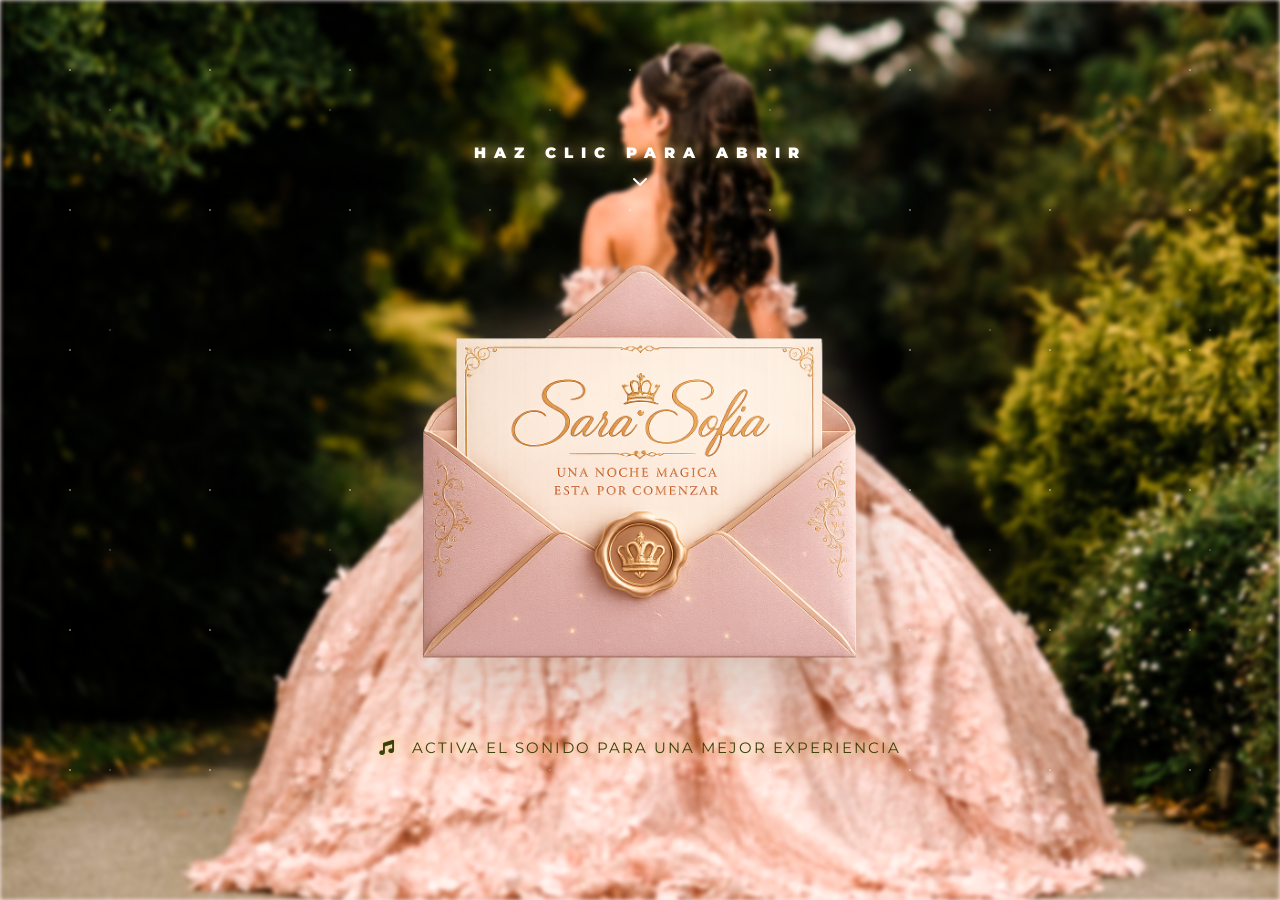
==== index.html @ 59f8dcaf "add first public version" ====
<!DOCTYPE html>
<html lang="es">
<head>
    <meta charset="UTF-8">
    <meta name="viewport" content="width=device-width, initial-scale=1.0">
    <title>Los 15 de Sara Sofia</title>

    <link href="https://fonts.googleapis.com/css2?family=Great+Vibes&family=Montserrat:wght@300;400;600&family=Playfair+Display:wght@400;700&display=swap" rel="stylesheet">

    <link rel="stylesheet"
    href="https://cdnjs.cloudflare.com/ajax/libs/font-awesome/6.5.1/css/all.min.css">

    <link rel="stylesheet" href="17289814/styles.css">
	<link rel="shortcut icon" href="favicon.ico" type="image/x-icon">
	<link rel="icon" href="favicon.ico" type="image/x-icon">
</head>
<body>

<!-- PANTALLA DE BIENVENIDA -->
<div id="welcome-overlay">

    <!-- FONDO -->
    <div class="welcome-bg"></div>

    <!-- BRILLOS -->
    <div class="magic-particles"></div>

    <!-- CONTENIDO -->
    <div class="welcome-content">

        <div class="welcome-elements">

			<p class="open-instruction">
				HAZ CLIC PARA ABRIR
			</p>

			<div class="arrow-down">
				<i class="fas fa-chevron-down"></i>
			</div>

			<!-- SOBRE PNG -->
			<div class="envelope-image-wrapper"
			id="envelope-trigger">

				<img
				src="87153632/sobre.png"
				alt="Sobre 15"
				class="envelope-image">

			</div>

			<p class="music-tip">
				<i class="fas fa-music"></i>
				ACTIVA EL SONIDO PARA UNA MEJOR EXPERIENCIA
			</p>

		</div>

    </div>

</div>

<audio id="bg-music" loop>
    <source src="17289814/musica.mp3" type="audio/mpeg">
</audio>

<button id="music-control" class="music-btn is-hidden">
    <i class="fas fa-music"></i>
</button>

<main id="main-content" class="is-hidden">

    <!-- PETALOS -->
    <div class="petals-container"></div>

    <section class="section hero">

        <div class="hero-overlay"></div>

        <div class="hero-body fade-in">

			<div class="hero-crown">
				<i class="fas fa-crown"></i>
			</div>

            <p class="caps-detail">
                Estás invitado a celebrar mis
            </p>

            <h1 class="main-title">
                15 Años
            </h1>

            <h1 class="main-title">
                Sara Sofia
            </h1>

            <p class="date-detail">
                29 de agosto de 2026
            </p>

        </div>
		
		<!-- SCROLL INDICATOR -->
		<div class="scroll-indicator" id="scroll-indicator">
			<span>Desliza</span>

			<div class="scroll-arrow">
				<i class="fas fa-chevron-down"></i>
			</div>
		</div>

    </section>

    <section class="section quote-section">
        <div class="container fade-in">

            <i class="fas fa-quote-left ornament"></i>

            <p class="quote-text">"Hace 15 años, una estrella iluminó nuestra vida. Hoy, esa estrella brilla con luz propia. Queremos que seas parte de la noche donde sus sueños se vuelven realidad."</p>

            <div class="divider"></div>

        </div>
    </section>

    <section class="section gallery-section image-section">

        <div class="container fade-in">

        <h2 class="section-title title-font">
            Momentos
        </h2>

        <div class="photo-spread">

            <div class="photo-card p1">
                <img src="87153632/momento1.png">
            </div>

            <div class="photo-card p2">
                <img src="87153632/momento2.png">
            </div>

            <div class="photo-card p3">
                <img src="87153632/momento3.png">
            </div>

        </div>

        </div>

    </section>

    <section class="section countdown-section">

        <div class="container fade-in">

            <h2 class="section-title title-font">
                Falta Muy Poco
            </h2>

            <div class="countdown-grid">

                <div class="time-box glass-card">
                    <span id="days">00</span>
                    <p>Días</p>
                </div>

                <div class="time-box glass-card">
                    <span id="hours">00</span>
                    <p>Horas</p>
                </div>

                <div class="time-box glass-card">
                    <span id="minutes">00</span>
                    <p>Minutos</p>
                </div>

            </div>

        </div>

    </section>

    <section class="section details-section image-section">

        <div class="container fade-in">

            <h2 class="section-title title-font">
                Detalles
            </h2>

            <div class="details-grid">

                <div class="detail-card glass-card">
                    <i class="fas fa-calendar-days"></i>
                    <h3>Fecha</h3>
                    <p>29 de agosto de 2026</p>
                </div>

                <div class="detail-card glass-card">
                    <i class="fas fa-clock"></i>
                    <h3>Hora</h3>
                    <p>7:00 PM</p>
                </div>

                <div class="detail-card glass-card">
                    <i class="fas fa-location-dot"></i>
                    <h3>Lugar</h3>
                    <p>Villa Floresta</p>

                    <a href="https://maps.app.goo.gl/2n3VbY4uEHQFLDAa6"
                    target="_blank"
                    class="map-link">
                    Ver ubicación
                    </a>
                </div>
				
				<div class="detail-card glass-card">

					<i class="fas fa-gift"></i>

					<h3>Lluvia de sobres</h3>

					<p>
						Tu presencia es mi mejor regalo,
						pero si deseas tener un detalle,
						agradeceré tu cariño en lluvia de sobres.
					</p>

				</div>

            </div>

        </div>

    </section>

	<section class="section rsvp-section">

		<div class="container fade-in">

			<h2 class="section-title title-font">
				Confirma tu Asistencia
			</h2>

			<div class="rsvp-content">


				<p id="rsvp-guest-text" class="rsvp-guest-name">
				</p>

				<p class="rsvp-message">
					Sara Sofia te espera.
					<br>
					¿Contamos contigo?
				</p>

				<div id="guest-badge" class="guest-badge is-hidden">

					<i class="fas fa-user-group"></i>

					<span id="guest-count-text"></span>

				</div>

				<div class="rsvp-buttons">

					<button id="rsvp-no"
					class="gold-btn rsvp-no-btn">
						No podré asistir
					</button>

					<button id="rsvp-yes"
					class="gold-btn rsvp-yes-btn pulse">
						Seguro, allí estaré
					</button>

				</div>

				<p id="rsvp-response-message"
				class="is-hidden form-success"></p>

			</div>
		</div>
	</section>
	<div class="signature-footer">
		Sara Sofia · 15 Años 2026
	</div>
	<div class="legal-footer">
		© 2026 All Rights Reserved
	</div>
</main>

<script src="17289814/script.js"></script>

</body>
</html>
---- 17289814/styles.css ----
:root{
    --dusty-rose:#c08a8a;
    --old-gold:#c5a059;
    --cream:#fff9f9;
    --white:#ffffff;
    --text:#4a4a4a;

    --font-serif:'Playfair Display', serif;
    --font-script:'Great Vibes', cursive;
    --font-sans:'Montserrat', sans-serif;
}

img{
    max-width:100%;
    display:block;
}

section{
    position:relative;
}

@media(max-width:768px){

    .image-section,
    .hero{
        background-attachment:scroll;
    }

}

*{
    margin:0;
    padding:0;
    box-sizing:border-box;
}

html{
    scroll-behavior:smooth;
}

body{
    background:var(--cream);
    font-family:var(--font-sans);
    color:var(--text);
    overflow-x:hidden;
}

body::before{
    content:"";
    position:fixed;
    inset:0;

    background:
    radial-gradient(circle at top left,
    rgba(255,255,255,.3),
    transparent 30%),

    radial-gradient(circle at bottom right,
    rgba(197,160,89,.15),
    transparent 40%);

    pointer-events:none;
    z-index:-1;
}

.section{
    min-height:100vh;
    display:flex;
    align-items:center;
    justify-content:center;
    text-align:center;
    padding:80px 20px;
}

.title-font{
    font-family:var(--font-serif);
}

.hero{
    background-image:url('../87153632/back15Fondo.png');
    background-size:cover;
    background-position:center;
    background-attachment:fixed;
    color:white;
    position:relative;
}

.hero-overlay{
    position:absolute;
    inset:0;

    background:
    radial-gradient(circle at top,
    rgba(255,255,255,.15),
    transparent 40%),

    linear-gradient(to bottom,
    rgba(0,0,0,.35),
    rgba(192,138,138,.45));
}

.hero-body,
.scroll-indicator{
    position:relative;
    z-index:5;
}

.main-title{
    font-family:var(--font-script);
    font-size:clamp(4rem,12vw,8rem);
    margin:20px 0;
    text-shadow: 0 0 12px rgba(255,215,120,.8),    0 0 30px rgba(255,215,120,.5);
}

.caps-detail{
    letter-spacing:5px;
    text-transform:uppercase;
    font-style:italic;
    text-shadow: 0 0 12px rgba(255,215,120,.8),    0 0 30px rgba(255,215,120,.5);
}

.date-detail{
    font-size:1.3rem;
    font-family:var(--font-serif);
    font-style:italic;
    text-shadow: 0 0 12px rgba(255,215,120,.8),    0 0 30px rgba(255,215,120,.5);
}

.section-title{
    font-size:clamp(2.5rem,6vw,4rem);
    color:var(--dusty-rose);
    margin-bottom:40px;
    text-shadow: 0 0 3px rgba(255,215,120,.8),    0 0 3px rgba(255,215,120,.5)	
}

.quote-text {
	font-size: clamp(1.2rem, 3vw, 1.8rem);
	font-family: var(--font-serif);
	font-style: italic;
	max-width: 800px;
	margin: 0 auto;
	line-height: 1.6;
}

.ornament {
	color: var(--old-gold);
	font-size: 2rem;
	margin-bottom: 20px;
}

.divider{
    width:120px;
    height:1px;
    background:var(--old-gold);
    margin:40px auto;
}

.photo-spread{
    display:flex;
    gap:20px;
    flex-wrap:wrap;
    justify-content:center;
}

.photo-card{
    background:white;
    padding:10px 10px 40px;
    border-radius:12px;
    box-shadow:0 15px 35px rgba(0,0,0,.12);
    transition:.5s ease;
}

.photo-card:hover{
    transform:translateY(-10px) scale(1.03);
}

.photo-card img{
    width:280px;
    height:380px;
    object-fit:cover;
    border-radius:8px;
}

.countdown-grid{
    display:flex;
    gap:25px;
    flex-wrap:wrap;
    justify-content:center;
}

.details-grid{
    display:flex;
    gap:25px;
    flex-wrap:wrap;
    justify-content:center;
    align-items:stretch;
}

.time-box,
.detail-card{
    display:flex;
    flex-direction:column;
    align-items:center;
    justify-content:flex-start;
    transition:.4s ease;
    padding:40px 30px;
	width:260px;
    background:rgba(255,255,255,.92);

    backdrop-filter:blur(8px);

    border:1px solid rgba(255,255,255,.4);

    box-shadow:
    0 10px 30px rgba(0,0,0,.12);

    border-radius:24px;

    transition:.4s ease;
}

.detail-card:hover,
.time-box:hover{
    transform:translateY(-10px);
}

.time-box span{
    font-size:3rem;
    color:var(--old-gold);
    font-weight:bold;
}

.detail-card i{
    font-size:2rem;
    color:var(--old-gold);
    margin-bottom:15px;
}

.detail-card h3{
    color:var(--dusty-rose);
    margin-bottom:10px;
}

.map-link{
    display:inline-block;
    margin-top:15px;
    color:var(--old-gold);
}

.gold-btn{
    border:none;
    background:var(--old-gold);
    color:white;
    padding:16px 35px;
    border-radius:50px;
    cursor:pointer;
    letter-spacing:2px;
    text-transform:uppercase;
    transition:.4s ease;
}

.gold-btn:hover{
    transform:translateY(-4px);
}

.rsvp-buttons{
    display:flex;
    gap:20px;
    flex-wrap:wrap;
    justify-content:center;
    margin-top:40px;
}

.rsvp-no-btn{
    background:var(--dusty-rose);
}

.music-btn{
    position:fixed;
    bottom:30px;
    right:30px;
    width:55px;
    height:55px;
    border:none;
    border-radius:50%;
    background:white;
    color:var(--old-gold);
    z-index:999;
    cursor:pointer;
}

.fade-in{
    opacity:0;
    transform:translateY(30px);
    transition:1s ease;
}

.fade-in.visible{
    opacity:1;
    transform:translateY(0);
}

.is-hidden{
    display:none !important;
}
/* =========================================================
   ROYAL WELCOME SCREEN
========================================================= */

.welcome-elements{

    display:flex;
    flex-direction:column;
    align-items:center;

    transition:
    opacity 1.2s ease,
    transform 1.2s ease,
    filter 1.2s ease;
}

.welcome-elements.hide{

    opacity:0;

    transform:
    scale(1.08)
    translateY(-20px);

    filter:
    blur(8px);
}

#welcome-overlay{
    position:fixed;
    inset:0;

    display:flex;
    justify-content:center;
    align-items:center;

    overflow:hidden;

    z-index:9999;

    background:#f8e9e7;

    transition:opacity 1.6s ease;
}

/* FONDO */

.welcome-bg{

    position:absolute;
    inset:0;

    background-image: url('../87153632/back15Fondo.png');

    background-size:cover;
    background-position:center;

    filter: blur(2px) brightness(1.08);
}

/* CAPA ROSADA */

#welcome-overlay::before{

    content:"";

    position:absolute;
    inset:0;

    background:
    radial-gradient(circle at top,
    rgba(255,255,255,.55),
    transparent 35%),

    linear-gradient(
    135deg,
    rgba(255,240,245,.45),
    rgba(255,228,236,.35)
    );
}

/* CONTENIDO */

.welcome-content{

    position:relative;
    z-index:5;

    display:flex;
    flex-direction:column;
    align-items:center;
}

/* TEXTO SUPERIOR */

.open-instruction{

    letter-spacing:8px;

    color:white;

    font-size:.95rem;

    margin-bottom:10px;
	font-weight: 900;
	
    
    text-shadow: 0 0 12px rgba(255,215,120,.8),    0 0 30px rgba(255,215,120,.5);
}

.arrow-down{

    color:white;

    margin-bottom:35px;
	
    
    text-shadow: 0 0 12px rgba(255,215,120,.8),    0 0 30px rgba(255,215,120,.5);

    animation:
    arrowFloat 2s ease-in-out infinite;
}

@keyframes arrowFloat{

    0%,100%{
        transform:translateY(0px);
    }

    50%{
        transform:translateY(6px);
    }
}

/* SOBRE */

.envelope{

    position:relative;

    width:650px;
    height:330px;

    cursor:pointer;

    z-index:3;
}

/* TEXTO ABAJO */

.music-tip{
    margin-top:45px;
    color:#3a420b;
    font-size:.95rem;
    letter-spacing:2px;
    text-shadow: 0 0 12px rgba(255,215,120,.8),    0 0 30px rgba(255,215,120,.5);
}

.music-tip i{
    margin-right:10px;
}

/* PARTICULAS */

.magic-particles::before,
.magic-particles::after{

    content:"";

    position:absolute;
    inset:0;

    background-image:
    radial-gradient(rgba(255,255,255,.9) 1px, transparent 1px);

    background-size:140px 140px;

    opacity:.4;

    animation:
    sparkleMove 20s linear infinite;
}

.magic-particles::after{

    background-size:220px 220px;

    opacity:.2;

    animation-duration:35s;
}

@keyframes sparkleMove{

    from{
        transform:translateY(0px);
    }

    to{
        transform:translateY(-120px);
    }
}

/* RESPONSIVE */

@media(max-width:768px){

    .envelope{

        width:95%;
        height:230px;
    }

    .open-instruction{

        letter-spacing:4px;
        font-size:.8rem;
		
    }

}
/* =========================================================
   SOBRE PNG REAL
========================================================= */

.envelope-image-wrapper{

    position:relative;

    width:min(700px,90vw);

    cursor:pointer;

    z-index:10;

    transition:
    transform 1.2s ease,
    opacity 1s ease,
    filter 1s ease;

    animation:
    floatEnvelope 5s ease-in-out infinite;
}

.envelope-image{

    width:100%;
    display:block;

    user-select:none;
    pointer-events:none;

    filter:
    drop-shadow(0 30px 40px rgba(0,0,0,.18))
    drop-shadow(0 0 25px rgba(255,215,180,.35));
}

/* HOVER */

.envelope-image-wrapper:hover{

    transform:
    scale(1.03);
}

/* APERTURA */

.envelope-image-wrapper.opened{

    transform:
    scale(1.15)
    translateY(-30px);

    opacity:0;

    filter:blur(8px);
}

/* FLOTACIÓN */

@keyframes floatEnvelope{

    0%,100%{
        transform:translateY(0px);
    }

    50%{
        transform:translateY(-14px);
    }
}

/* MAIN */

#main-content{

    opacity:0;

    transition:
    opacity 1.8s ease;
}

#main-content.show-content{

    opacity:1;
}

/* RESPONSIVE */

@media(max-width:768px){

    .envelope-image-wrapper{

        width:95vw;
    }

    .open-instruction{

        font-size:.8rem;
        letter-spacing:4px;
    }

    .music-tip{

        font-size:.75rem;
        text-align:center;
        padding:0 20px;
    }
}

/* =========================================================
   PETALOS CAYENDO
========================================================= */

#main-content{

    position:relative;
    overflow:hidden;
}

.petals-container{

    position:fixed;

    inset:0;

    pointer-events:none;

    overflow:hidden;

    z-index:20;
}


.petal{
    position:fixed;

    top:-50px;

    width:32px;
    height:32px;

    background-image:url('../87153632/petal.png');
    background-size:contain;
    background-repeat:no-repeat;

    pointer-events:none;

    z-index:15;

    animation:
    petalFall linear forwards;
}

@keyframes petalFall{

    0%{

        transform:
        translateY(-80px)
        translateX(0)
        rotate(0deg);

        opacity:0;
    }

    10%{
        opacity:.95;
    }

    100%{

        transform:
        translateY(120vh)
        translateX(120px)
        rotate(360deg);

        opacity:.15;
    }
}

/* =========================================================
   CORONA
========================================================= */

.hero-crown{

    margin-bottom:25px;

    font-size:3.5rem;

    
    text-shadow: 0 0 12px rgba(255,215,120,.8),    0 0 30px rgba(255,215,120,.5);

    animation:
    crownFloat 3s ease-in-out infinite;
}

@keyframes crownFloat{

    0%,100%{
        transform:translateY(0px);
    }

    50%{
        transform:translateY(-8px);
    }
}

/* =========================================================
   SCROLL INDICATOR
========================================================= */

.scroll-indicator{

    position:absolute;

    bottom:25px;
    left:50%;

    transform:translateX(-50%);

    z-index:50;

    display:flex;
    flex-direction:column;
    align-items:center;

    color:white;

    animation:
    bounceScroll 2s infinite;
}

/* TEXTO */

.scroll-indicator span{

    font-size:.72rem;

    letter-spacing:5px;

    text-transform:uppercase;

    font-weight:600;

    
    text-shadow: 0 0 12px rgba(255,215,120,.8),    0 0 30px rgba(255,215,120,.5);
}

/* FLECHA */

.scroll-arrow{

    font-size:1.4rem;

    animation:
    scrollBounce 1.8s ease-in-out infinite;

    
    text-shadow: 0 0 12px rgba(255,215,120,.8),    0 0 30px rgba(255,215,120,.5);
}

/* ANIMACION */

@keyframes scrollBounce{

    0%,100%{
        transform:translateY(0);
        opacity:.9;
    }

    50%{
        transform:translateY(10px);
        opacity:1;
    }
}

/* OCULTAR */

.scroll-indicator.hide{

    opacity:0;

    transform:
    translateX(-50%)
    translateY(20px);
}

/* =========================================================
   SECCIONES CON FOTO DE FONDO
========================================================= */

.image-section{
    position:relative;

    background-image:
    linear-gradient(
    rgba(0,0,0,.45),
    rgba(0,0,0,.45)
    ),
    url('../87153632/back15Fondo.png');

    background-size:cover;
    background-position:center;
    background-attachment:fixed;
}

/* CAPA OSCURA/ROSA */

.image-section::before{

    content:"";

    position:absolute;
    inset:0;

    background:
    linear-gradient(
    to bottom,
    rgba(0,0,0,.45),
    rgba(192,138,138,.45)
    );

    z-index:1;
}

/* CONTENIDO ENCIMA */

.image-section > *{

    position:relative;
    z-index:2;
}

/* TEXTO CLARO */

.image-section .section-title,
.image-section p,
.image-section h2,
.image-section h3{

    color:white;
}

/* =========================================================
   DETAIL CARDS FIX
========================================================= */

.details-section .detail-card{

    background:
    rgba(255,255,255,.92);

    backdrop-filter:
    blur(12px);

    border:
    1px solid rgba(255,255,255,.45);

    box-shadow:
    0 10px 35px rgba(0,0,0,.18);
}

/* TEXTO OSCURO */

.details-section .detail-card h3{

    color:var(--dusty-rose);
}

.details-section .detail-card p{

    color:var(--text);
}

.detail-card p{

    line-height:1.7;
}

.details-section .map-link{

    color:var(--old-gold);
    font-weight:600;
}
/* =========================================================
   RSVP PREMIUM
========================================================= */

.rsvp-section{
    position: relative;
    overflow: hidden;
	padding: 20px;
}

.rsvp-content{

    position: relative;

    max-width: 760px;

    margin: 0 auto;

    padding: 20px 20px 10px;
}

/* NOMBRE */

.rsvp-guest-name{

    font-family: var(--font-serif);

    font-size: clamp(2rem, 4vw, 3rem);

    font-style: italic;

    color: #4f4a4a;

    line-height: 1.3;

    margin-top: 10px;
    margin-bottom: 20px;
}

/* MENSAJE */

.rsvp-message{

    font-family: var(--font-serif);

    font-size: clamp(1.5rem, 3vw, 2.2rem);

    font-style: italic;

    color: #5b5555;

    line-height: 1.7;

    margin-bottom: 30px;
}

/* BADGE PERSONAS */

.guest-badge{

    display: inline-flex;
    align-items: center;
    gap: 12px;

    padding: 14px 28px;

    border-radius: 999px;

    background:
    rgba(255,255,255,.78);

    border:
    1px solid rgba(197,160,89,.25);

    box-shadow:
    0 8px 25px rgba(0,0,0,.05);

    backdrop-filter: blur(10px);
}

.guest-badge i{

    color: var(--old-gold);

    font-size: 1.05rem;
}

.guest-badge span{

    color: #c38e8e;

    font-weight: 600;

    font-size: 1rem;
}

/* BOTONES */

.rsvp-buttons{

    display: flex;
    justify-content: center;
    gap: 22px;

    flex-wrap: wrap;
}

.rsvp-buttons .gold-btn{

    min-width: 240px;

    height: 58px;

    border-radius: 999px;

    font-size: .95rem;

    letter-spacing: 3px;

    font-weight: 600;

    box-shadow:
    0 10px 25px rgba(0,0,0,.08);
}

/* RESPONSIVE */

@media(max-width:768px){

    .rsvp-content{

        padding: 10px 12px;
    }

    .rsvp-guest-name{

        font-size: 2rem;

        margin-bottom: 18px;
    }

    .rsvp-message{

        font-size: 1.4rem;

        line-height: 1.6;
    }

    .guest-badge{

        padding: 12px 20px;
    }

    .guest-badge span{

        font-size: .9rem;
    }

    .rsvp-buttons .gold-btn{

        min-width: 100%;

        height: 56px;
    }
}
.signature-footer{
    text-align:center;
    font-family:var(--font-serif);
    color:var(--dusty-rose);
    font-size:1.1rem;
}

.legal-footer{
    text-align:center;
    margin-top:8px;
    font-size:.7rem;
    opacity:.45;
}
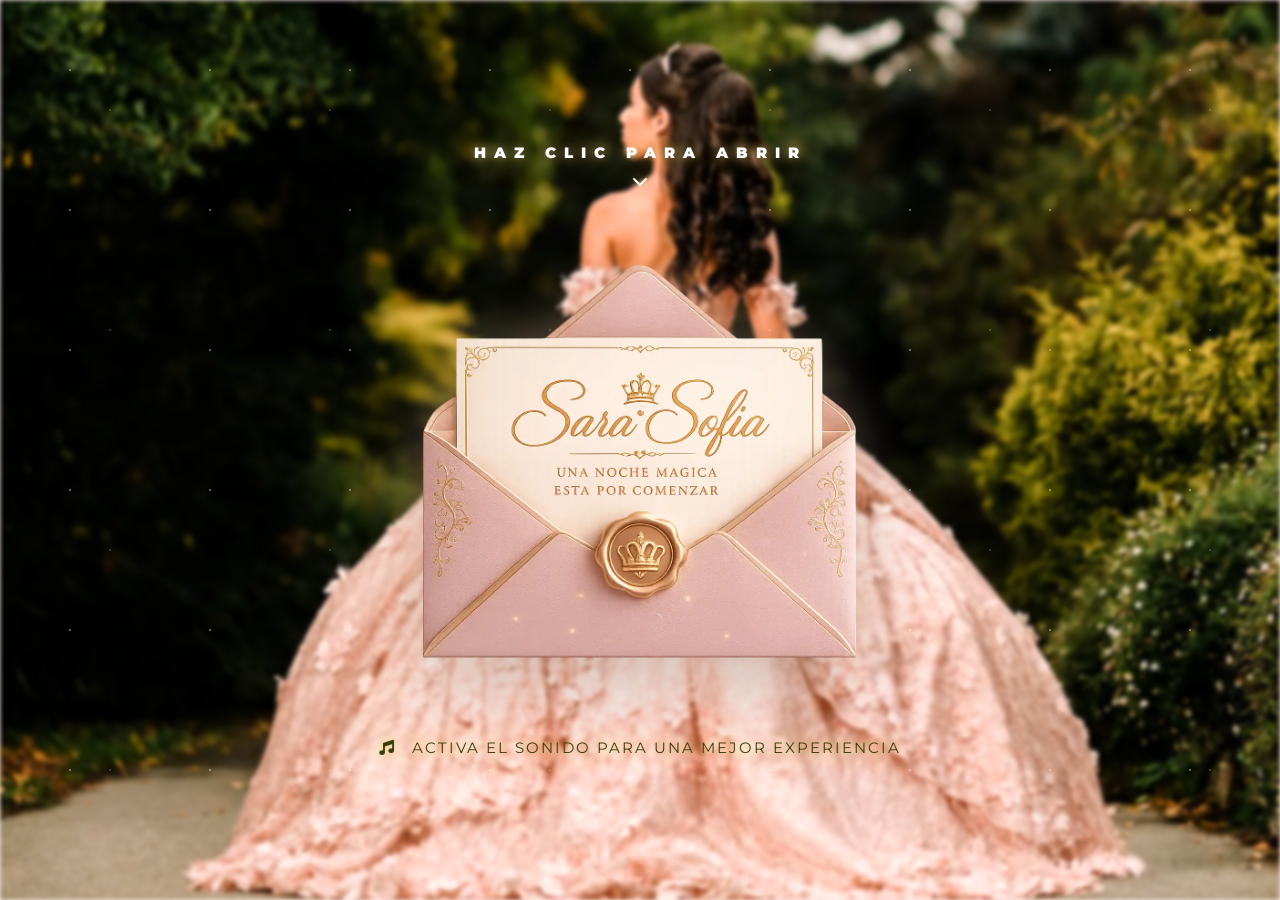
==== commit f95b47c7: "Agrega imagenes webp" ====
--- a/index.html
+++ b/index.html
@@ -5,14 +5,15 @@
     <meta name="viewport" content="width=device-width, initial-scale=1.0">
     <title>Los 15 de Sara Sofia</title>
 
-    <link href="https://fonts.googleapis.com/css2?family=Great+Vibes&family=Montserrat:wght@300;400;600&family=Playfair+Display:wght@400;700&display=swap" rel="stylesheet">
+    <link href="https://fonts.googleapis.com/css2?family=Great+Vibes&family=Montserrat:wght@300;400;600&family=Playfair+Display:wght@400;700&display=swap"
+          rel="stylesheet">
 
     <link rel="stylesheet"
-    href="https://cdnjs.cloudflare.com/ajax/libs/font-awesome/6.5.1/css/all.min.css">
+          href="https://cdnjs.cloudflare.com/ajax/libs/font-awesome/6.5.1/css/all.min.css">
 
     <link rel="stylesheet" href="17289814/styles.css">
-	<link rel="shortcut icon" href="favicon.ico" type="image/x-icon">
-	<link rel="icon" href="favicon.ico" type="image/x-icon">
+    <link rel="shortcut icon" href="favicon.ico" type="image/x-icon">
+    <link rel="icon" href="favicon.ico" type="image/x-icon">
 </head>
 <body>
 
@@ -30,31 +31,31 @@
 
         <div class="welcome-elements">
 
-			<p class="open-instruction">
-				HAZ CLIC PARA ABRIR
-			</p>
-
-			<div class="arrow-down">
-				<i class="fas fa-chevron-down"></i>
-			</div>
-
-			<!-- SOBRE PNG -->
-			<div class="envelope-image-wrapper"
-			id="envelope-trigger">
-
-				<img
-				src="87153632/sobre.png"
-				alt="Sobre 15"
-				class="envelope-image">
-
-			</div>
-
-			<p class="music-tip">
-				<i class="fas fa-music"></i>
-				ACTIVA EL SONIDO PARA UNA MEJOR EXPERIENCIA
-			</p>
-
-		</div>
+            <p class="open-instruction">
+                HAZ CLIC PARA ABRIR
+            </p>
+
+            <div class="arrow-down">
+                <i class="fas fa-chevron-down"></i>
+            </div>
+
+            <!-- SOBRE PNG -->
+            <div class="envelope-image-wrapper"
+                 id="envelope-trigger">
+
+                <img
+                        src="87153632/sobre.webp"
+                        alt="Sobre 15"
+                        class="envelope-image">
+
+            </div>
+
+            <p class="music-tip">
+                <i class="fas fa-music"></i>
+                ACTIVA EL SONIDO PARA UNA MEJOR EXPERIENCIA
+            </p>
+
+        </div>
 
     </div>
 
@@ -79,9 +80,9 @@
 
         <div class="hero-body fade-in">
 
-			<div class="hero-crown">
-				<i class="fas fa-crown"></i>
-			</div>
+            <div class="hero-crown">
+                <i class="fas fa-crown"></i>
+            </div>
 
             <p class="caps-detail">
                 Estás invitado a celebrar mis
@@ -100,15 +101,15 @@
             </p>
 
         </div>
-		
-		<!-- SCROLL INDICATOR -->
-		<div class="scroll-indicator" id="scroll-indicator">
-			<span>Desliza</span>
-
-			<div class="scroll-arrow">
-				<i class="fas fa-chevron-down"></i>
-			</div>
-		</div>
+
+        <!-- SCROLL INDICATOR -->
+        <div class="scroll-indicator" id="scroll-indicator">
+            <span>Desliza</span>
+
+            <div class="scroll-arrow">
+                <i class="fas fa-chevron-down"></i>
+            </div>
+        </div>
 
     </section>
 
@@ -117,7 +118,8 @@
 
             <i class="fas fa-quote-left ornament"></i>
 
-            <p class="quote-text">"Hace 15 años, una estrella iluminó nuestra vida. Hoy, esa estrella brilla con luz propia. Queremos que seas parte de la noche donde sus sueños se vuelven realidad."</p>
+            <p class="quote-text">"Hace 15 años, una estrella iluminó nuestra vida. Hoy, esa estrella brilla con luz
+                propia. Queremos que seas parte de la noche donde sus sueños se vuelven realidad."</p>
 
             <div class="divider"></div>
 
@@ -128,25 +130,25 @@
 
         <div class="container fade-in">
 
-        <h2 class="section-title title-font">
-            Momentos
-        </h2>
-
-        <div class="photo-spread">
-
-            <div class="photo-card p1">
-                <img src="87153632/momento1.png">
-            </div>
-
-            <div class="photo-card p2">
-                <img src="87153632/momento2.png">
-            </div>
-
-            <div class="photo-card p3">
-                <img src="87153632/momento3.png">
-            </div>
-
-        </div>
+            <h2 class="section-title title-font">
+                Momentos
+            </h2>
+
+            <div class="photo-spread">
+
+                <div class="photo-card p1">
+                    <img src="87153632/momento1.webp">
+                </div>
+
+                <div class="photo-card p2">
+                    <img src="87153632/momento2.webp">
+                </div>
+
+                <div class="photo-card p3">
+                    <img src="87153632/momento3.webp">
+                </div>
+
+            </div>
 
         </div>
 
@@ -211,86 +213,86 @@
                     <p>Villa Floresta</p>
 
                     <a href="https://maps.app.goo.gl/2n3VbY4uEHQFLDAa6"
-                    target="_blank"
-                    class="map-link">
-                    Ver ubicación
+                       target="_blank"
+                       class="map-link">
+                        Ver ubicación
                     </a>
                 </div>
-				
-				<div class="detail-card glass-card">
-
-					<i class="fas fa-gift"></i>
-
-					<h3>Lluvia de sobres</h3>
-
-					<p>
-						Tu presencia es mi mejor regalo,
-						pero si deseas tener un detalle,
-						agradeceré tu cariño en lluvia de sobres.
-					</p>
-
-				</div>
-
-            </div>
-
-        </div>
-
-    </section>
-
-	<section class="section rsvp-section">
-
-		<div class="container fade-in">
-
-			<h2 class="section-title title-font">
-				Confirma tu Asistencia
-			</h2>
-
-			<div class="rsvp-content">
-
-
-				<p id="rsvp-guest-text" class="rsvp-guest-name">
-				</p>
-
-				<p class="rsvp-message">
-					Sara Sofia te espera.
-					<br>
-					¿Contamos contigo?
-				</p>
-
-				<div id="guest-badge" class="guest-badge is-hidden">
-
-					<i class="fas fa-user-group"></i>
-
-					<span id="guest-count-text"></span>
-
-				</div>
-
-				<div class="rsvp-buttons">
-
-					<button id="rsvp-no"
-					class="gold-btn rsvp-no-btn">
-						No podré asistir
-					</button>
-
-					<button id="rsvp-yes"
-					class="gold-btn rsvp-yes-btn pulse">
-						Seguro, allí estaré
-					</button>
-
-				</div>
-
-				<p id="rsvp-response-message"
-				class="is-hidden form-success"></p>
-
-			</div>
-		</div>
-	</section>
-	<div class="signature-footer">
-		Sara Sofia · 15 Años 2026
-	</div>
-	<div class="legal-footer">
-		© 2026 All Rights Reserved
-	</div>
+
+                <div class="detail-card glass-card">
+
+                    <i class="fas fa-gift"></i>
+
+                    <h3>Lluvia de sobres</h3>
+
+                    <p>
+                        Tu presencia es mi mejor regalo,
+                        pero si deseas tener un detalle,
+                        agradeceré tu cariño en lluvia de sobres.
+                    </p>
+
+                </div>
+
+            </div>
+
+        </div>
+
+    </section>
+
+    <section class="section rsvp-section">
+
+        <div class="container fade-in">
+
+            <h2 class="section-title title-font">
+                Confirma tu Asistencia
+            </h2>
+
+            <div class="rsvp-content">
+
+
+                <p id="rsvp-guest-text" class="rsvp-guest-name">
+                </p>
+
+                <p class="rsvp-message">
+                    Sara Sofia te espera.
+                    <br>
+                    ¿Contamos contigo?
+                </p>
+
+                <div id="guest-badge" class="guest-badge is-hidden">
+
+                    <i class="fas fa-user-group"></i>
+
+                    <span id="guest-count-text"></span>
+
+                </div>
+
+                <div class="rsvp-buttons">
+
+                    <button id="rsvp-no"
+                            class="gold-btn rsvp-no-btn">
+                        No podré asistir
+                    </button>
+
+                    <button id="rsvp-yes"
+                            class="gold-btn rsvp-yes-btn pulse">
+                        Seguro, allí estaré
+                    </button>
+
+                </div>
+
+                <p id="rsvp-response-message"
+                   class="is-hidden form-success"></p>
+
+            </div>
+        </div>
+    </section>
+    <div class="signature-footer">
+        Sara Sofia · 15 Años 2026
+    </div>
+    <div class="legal-footer">
+        © 2026 All Rights Reserved
+    </div>
 </main>
 
 <script src="17289814/script.js"></script>
--- a/17289814/styles.css
+++ b/17289814/styles.css
@@ -1,635 +1,651 @@
 
-:root{
-    --dusty-rose:#c08a8a;
-    --old-gold:#c5a059;
-    --cream:#fff9f9;
-    --white:#ffffff;
-    --text:#4a4a4a;
-
-    --font-serif:'Playfair Display', serif;
-    --font-script:'Great Vibes', cursive;
-    --font-sans:'Montserrat', sans-serif;
-}
-
-img{
-    max-width:100%;
-    display:block;
-}
-
-section{
-    position:relative;
+:root {
+    --dusty-rose: #c08a8a;
+    --old-gold: #c5a059;
+    --cream: #fff9f9;
+    --white: #ffffff;
+    --text: #4a4a4a;
+
+    --font-serif: 'Playfair Display', serif;
+    --font-script: 'Great Vibes', cursive;
+    --font-sans: 'Montserrat', sans-serif;
+}
+
+img {
+    max-width: 100%;
+    display: block;
+}
+
+section {
+    position: relative;
+}
+
+@media (max-width: 768px) {
+    .hero,
+    .image-section {
+        background-attachment: scroll;
+        background-position: center center;
+        background-size: cover;
+        background-image:url('../87153632/back15Fondo-mobile.webp');
+    }
+}
+
+@media (max-width: 768px) {
+    .welcome-bg {
+        background-image:url('../87153632/back15Fondo-mobile.webp');
+    }
+}
+
+@media (max-width: 768px) {
+    .scroll-indicator {
+        bottom: 70px;
+    }
 }
 
 @media(max-width:768px){
-
-    .image-section,
-    .hero{
-        background-attachment:scroll;
-    }
-
-}
-
-*{
-    margin:0;
-    padding:0;
-    box-sizing:border-box;
-}
-
-html{
-    scroll-behavior:smooth;
-}
-
-body{
-    background:var(--cream);
-    font-family:var(--font-sans);
-    color:var(--text);
-    overflow-x:hidden;
-}
-
-body::before{
-    content:"";
-    position:fixed;
-    inset:0;
-
-    background:
-    radial-gradient(circle at top left,
-    rgba(255,255,255,.3),
+    .photo-card img{
+        width:100%;
+        max-width:280px;
+        height:auto;
+    }
+}
+
+@media(max-width:768px){
+    .rsvp-buttons{
+        flex-direction:column;
+        align-items:center;
+    }
+    .rsvp-buttons .gold-btn{
+        width:90%;
+        max-width:320px;
+    }
+}
+
+* {
+    margin: 0;
+    padding: 0;
+    box-sizing: border-box;
+}
+
+html {
+    scroll-behavior: smooth;
+}
+
+body {
+    background: var(--cream);
+    font-family: var(--font-sans);
+    color: var(--text);
+    overflow-x: hidden;
+}
+
+body::before {
+    content: "";
+    position: fixed;
+    inset: 0;
+
+    background: radial-gradient(circle at top left,
+    rgba(255, 255, 255, .3),
     transparent 30%),
-
     radial-gradient(circle at bottom right,
-    rgba(197,160,89,.15),
-    transparent 40%);
-
-    pointer-events:none;
-    z-index:-1;
-}
-
-.section{
-    min-height:100vh;
-    display:flex;
-    align-items:center;
-    justify-content:center;
-    text-align:center;
-    padding:80px 20px;
-}
-
-.title-font{
-    font-family:var(--font-serif);
-}
-
-.hero{
-    background-image:url('../87153632/back15Fondo.png');
-    background-size:cover;
-    background-position:center;
-    background-attachment:fixed;
-    color:white;
-    position:relative;
-}
-
-.hero-overlay{
-    position:absolute;
-    inset:0;
-
-    background:
-    radial-gradient(circle at top,
-    rgba(255,255,255,.15),
+            rgba(197, 160, 89, .15),
+            transparent 40%);
+
+    pointer-events: none;
+    z-index: -1;
+}
+
+.section {
+    min-height: 100vh;
+    min-height: 100svh;
+    display: flex;
+    align-items: center;
+    justify-content: center;
+    text-align: center;
+    padding: 80px 20px;
+}
+
+.title-font {
+    font-family: var(--font-serif);
+}
+
+.hero {
+    min-height: 100vh;
+    min-height: 100svh;
+    background-image: url('../87153632/back15Fondo-desktop.webp');
+    background-size: cover;
+    background-position: center;
+    background-attachment: fixed;
+    color: white;
+    position: relative;
+    overflow: hidden;
+}
+
+.hero-overlay {
+    position: absolute;
+    inset: 0;
+
+    background: radial-gradient(circle at top,
+    rgba(255, 255, 255, .15),
     transparent 40%),
-
     linear-gradient(to bottom,
-    rgba(0,0,0,.35),
-    rgba(192,138,138,.45));
+            rgba(0, 0, 0, .35),
+            rgba(192, 138, 138, .45));
 }
 
 .hero-body,
-.scroll-indicator{
-    position:relative;
-    z-index:5;
-}
-
-.main-title{
-    font-family:var(--font-script);
-    font-size:clamp(4rem,12vw,8rem);
-    margin:20px 0;
-    text-shadow: 0 0 12px rgba(255,215,120,.8),    0 0 30px rgba(255,215,120,.5);
-}
-
-.caps-detail{
-    letter-spacing:5px;
-    text-transform:uppercase;
-    font-style:italic;
-    text-shadow: 0 0 12px rgba(255,215,120,.8),    0 0 30px rgba(255,215,120,.5);
-}
-
-.date-detail{
-    font-size:1.3rem;
-    font-family:var(--font-serif);
-    font-style:italic;
-    text-shadow: 0 0 12px rgba(255,215,120,.8),    0 0 30px rgba(255,215,120,.5);
-}
-
-.section-title{
-    font-size:clamp(2.5rem,6vw,4rem);
-    color:var(--dusty-rose);
-    margin-bottom:40px;
-    text-shadow: 0 0 3px rgba(255,215,120,.8),    0 0 3px rgba(255,215,120,.5)	
+.scroll-indicator {
+    position: relative;
+    z-index: 5;
+}
+
+.main-title {
+    font-family: var(--font-script);
+    font-size: clamp(4rem, 12vw, 8rem);
+    margin: 20px 0;
+    text-shadow: 0 0 12px rgba(255, 215, 120, .8), 0 0 30px rgba(255, 215, 120, .5);
+}
+
+.caps-detail {
+    letter-spacing: 5px;
+    text-transform: uppercase;
+    font-style: italic;
+    text-shadow: 0 0 12px rgba(255, 215, 120, .8), 0 0 30px rgba(255, 215, 120, .5);
+}
+
+.date-detail {
+    font-size: 1.3rem;
+    font-family: var(--font-serif);
+    font-style: italic;
+    text-shadow: 0 0 12px rgba(255, 215, 120, .8), 0 0 30px rgba(255, 215, 120, .5);
+}
+
+.section-title {
+    font-size: clamp(2.5rem, 6vw, 4rem);
+    color: var(--dusty-rose);
+    margin-bottom: 40px;
+    text-shadow: 0 0 3px rgba(255, 215, 120, .8), 0 0 3px rgba(255, 215, 120, .5)
 }
 
 .quote-text {
-	font-size: clamp(1.2rem, 3vw, 1.8rem);
-	font-family: var(--font-serif);
-	font-style: italic;
-	max-width: 800px;
-	margin: 0 auto;
-	line-height: 1.6;
+    font-size: clamp(1.2rem, 3vw, 1.8rem);
+    font-family: var(--font-serif);
+    font-style: italic;
+    max-width: 800px;
+    margin: 0 auto;
+    line-height: 1.6;
 }
 
 .ornament {
-	color: var(--old-gold);
-	font-size: 2rem;
-	margin-bottom: 20px;
-}
-
-.divider{
-    width:120px;
-    height:1px;
-    background:var(--old-gold);
-    margin:40px auto;
-}
-
-.photo-spread{
-    display:flex;
-    gap:20px;
-    flex-wrap:wrap;
-    justify-content:center;
-}
-
-.photo-card{
-    background:white;
-    padding:10px 10px 40px;
-    border-radius:12px;
-    box-shadow:0 15px 35px rgba(0,0,0,.12);
-    transition:.5s ease;
-}
-
-.photo-card:hover{
-    transform:translateY(-10px) scale(1.03);
-}
-
-.photo-card img{
-    width:280px;
-    height:380px;
-    object-fit:cover;
-    border-radius:8px;
-}
-
-.countdown-grid{
-    display:flex;
-    gap:25px;
-    flex-wrap:wrap;
-    justify-content:center;
-}
-
-.details-grid{
-    display:flex;
-    gap:25px;
-    flex-wrap:wrap;
-    justify-content:center;
-    align-items:stretch;
+    color: var(--old-gold);
+    font-size: 2rem;
+    margin-bottom: 20px;
+}
+
+.divider {
+    width: 120px;
+    height: 1px;
+    background: var(--old-gold);
+    margin: 40px auto;
+}
+
+.photo-spread {
+    display: flex;
+    gap: 20px;
+    flex-wrap: wrap;
+    justify-content: center;
+}
+
+.photo-card {
+    background: white;
+    padding: 10px 10px 40px;
+    border-radius: 12px;
+    box-shadow: 0 15px 35px rgba(0, 0, 0, .12);
+    transition: .5s ease;
+}
+
+.photo-card:hover {
+    transform: translateY(-10px) scale(1.03);
+}
+
+.photo-card img {
+    width: 280px;
+    height: 380px;
+    object-fit: cover;
+    border-radius: 8px;
+}
+
+.countdown-grid {
+    display: flex;
+    gap: 25px;
+    flex-wrap: wrap;
+    justify-content: center;
+}
+
+.details-grid {
+    display: flex;
+    gap: 25px;
+    flex-wrap: wrap;
+    justify-content: center;
+    align-items: stretch;
 }
 
 .time-box,
-.detail-card{
-    display:flex;
-    flex-direction:column;
-    align-items:center;
-    justify-content:flex-start;
-    transition:.4s ease;
-    padding:40px 30px;
-	width:260px;
-    background:rgba(255,255,255,.92);
-
-    backdrop-filter:blur(8px);
-
-    border:1px solid rgba(255,255,255,.4);
-
-    box-shadow:
-    0 10px 30px rgba(0,0,0,.12);
-
-    border-radius:24px;
-
-    transition:.4s ease;
+.detail-card {
+    display: flex;
+    flex-direction: column;
+    align-items: center;
+    justify-content: flex-start;
+    transition: .4s ease;
+    padding: 40px 30px;
+    width: 260px;
+    background: rgba(255, 255, 255, .92);
+
+    backdrop-filter: blur(8px);
+
+    border: 1px solid rgba(255, 255, 255, .4);
+
+    box-shadow: 0 10px 30px rgba(0, 0, 0, .12);
+
+    border-radius: 24px;
+
+    transition: .4s ease;
 }
 
 .detail-card:hover,
-.time-box:hover{
-    transform:translateY(-10px);
-}
-
-.time-box span{
-    font-size:3rem;
-    color:var(--old-gold);
-    font-weight:bold;
-}
-
-.detail-card i{
-    font-size:2rem;
-    color:var(--old-gold);
-    margin-bottom:15px;
-}
-
-.detail-card h3{
-    color:var(--dusty-rose);
-    margin-bottom:10px;
-}
-
-.map-link{
-    display:inline-block;
-    margin-top:15px;
-    color:var(--old-gold);
-}
-
-.gold-btn{
-    border:none;
-    background:var(--old-gold);
-    color:white;
-    padding:16px 35px;
-    border-radius:50px;
-    cursor:pointer;
-    letter-spacing:2px;
-    text-transform:uppercase;
-    transition:.4s ease;
-}
-
-.gold-btn:hover{
-    transform:translateY(-4px);
-}
-
-.rsvp-buttons{
-    display:flex;
-    gap:20px;
-    flex-wrap:wrap;
-    justify-content:center;
-    margin-top:40px;
-}
-
-.rsvp-no-btn{
-    background:var(--dusty-rose);
-}
-
-.music-btn{
-    position:fixed;
-    bottom:30px;
-    right:30px;
-    width:55px;
-    height:55px;
-    border:none;
-    border-radius:50%;
-    background:white;
-    color:var(--old-gold);
-    z-index:999;
-    cursor:pointer;
-}
-
-.fade-in{
-    opacity:0;
-    transform:translateY(30px);
-    transition:1s ease;
-}
-
-.fade-in.visible{
-    opacity:1;
-    transform:translateY(0);
-}
-
-.is-hidden{
-    display:none !important;
-}
+.time-box:hover {
+    transform: translateY(-10px);
+}
+
+.time-box span {
+    font-size: 3rem;
+    color: var(--old-gold);
+    font-weight: bold;
+}
+
+.detail-card i {
+    font-size: 2rem;
+    color: var(--old-gold);
+    margin-bottom: 15px;
+}
+
+.detail-card h3 {
+    color: var(--dusty-rose);
+    margin-bottom: 10px;
+}
+
+.map-link {
+    display: inline-block;
+    margin-top: 15px;
+    color: var(--old-gold);
+}
+
+.gold-btn {
+    border: none;
+    background: var(--old-gold);
+    color: white;
+    padding: 16px 35px;
+    border-radius: 50px;
+    cursor: pointer;
+    letter-spacing: 2px;
+    text-transform: uppercase;
+    transition: .4s ease;
+}
+
+.gold-btn:hover {
+    transform: translateY(-4px);
+}
+
+.rsvp-buttons {
+    display: flex;
+    gap: 20px;
+    flex-wrap: wrap;
+    justify-content: center;
+    margin-top: 40px;
+}
+
+.rsvp-no-btn {
+    background: var(--dusty-rose);
+}
+
+.music-btn {
+    position: fixed;
+    bottom: 30px;
+    right: 30px;
+    width: 55px;
+    height: 55px;
+    border: none;
+    border-radius: 50%;
+    background: white;
+    color: var(--old-gold);
+    z-index: 999;
+    cursor: pointer;
+}
+
+.fade-in {
+    opacity: 0;
+    transform: translateY(30px);
+    transition: 1s ease;
+}
+
+.fade-in.visible {
+    opacity: 1;
+    transform: translateY(0);
+}
+
+.is-hidden {
+    display: none !important;
+}
+
 /* =========================================================
    ROYAL WELCOME SCREEN
 ========================================================= */
 
-.welcome-elements{
-
-    display:flex;
-    flex-direction:column;
-    align-items:center;
-
-    transition:
-    opacity 1.2s ease,
+.welcome-elements {
+
+    display: flex;
+    flex-direction: column;
+    align-items: center;
+
+    transition: opacity 1.2s ease,
     transform 1.2s ease,
     filter 1.2s ease;
 }
 
-.welcome-elements.hide{
-
-    opacity:0;
-
-    transform:
-    scale(1.08)
-    translateY(-20px);
-
-    filter:
-    blur(8px);
-}
-
-#welcome-overlay{
-    position:fixed;
-    inset:0;
-
-    display:flex;
-    justify-content:center;
-    align-items:center;
-
-    overflow:hidden;
-
-    z-index:9999;
-
-    background:#f8e9e7;
-
-    transition:opacity 1.6s ease;
+.welcome-elements.hide {
+
+    opacity: 0;
+
+    transform: scale(1.08) translateY(-20px);
+
+    filter: blur(8px);
+}
+
+#welcome-overlay {
+    position: fixed;
+    inset: 0;
+
+    display: flex;
+    justify-content: center;
+    align-items: center;
+
+    overflow: hidden;
+
+    z-index: 9999;
+
+    background: #f8e9e7;
+
+    transition: opacity 1.6s ease;
 }
 
 /* FONDO */
 
-.welcome-bg{
-
-    position:absolute;
-    inset:0;
-
-    background-image: url('../87153632/back15Fondo.png');
-
-    background-size:cover;
-    background-position:center;
+.welcome-bg {
+
+    position: absolute;
+    inset: 0;
+
+    background-image: url('../87153632/back15Fondo-desktop.webp');
+
+    background-size: cover;
+    background-position: center;
 
     filter: blur(2px) brightness(1.08);
 }
 
 /* CAPA ROSADA */
 
-#welcome-overlay::before{
-
-    content:"";
-
-    position:absolute;
-    inset:0;
-
-    background:
-    radial-gradient(circle at top,
-    rgba(255,255,255,.55),
+#welcome-overlay::before {
+
+    content: "";
+
+    position: absolute;
+    inset: 0;
+
+    background: radial-gradient(circle at top,
+    rgba(255, 255, 255, .55),
     transparent 35%),
-
     linear-gradient(
-    135deg,
-    rgba(255,240,245,.45),
-    rgba(255,228,236,.35)
+            135deg,
+            rgba(255, 240, 245, .45),
+            rgba(255, 228, 236, .35)
     );
 }
 
 /* CONTENIDO */
 
-.welcome-content{
-
-    position:relative;
-    z-index:5;
-
-    display:flex;
-    flex-direction:column;
-    align-items:center;
+.welcome-content {
+
+    position: relative;
+    z-index: 5;
+
+    display: flex;
+    flex-direction: column;
+    align-items: center;
 }
 
 /* TEXTO SUPERIOR */
 
-.open-instruction{
-
-    letter-spacing:8px;
-
-    color:white;
-
-    font-size:.95rem;
-
-    margin-bottom:10px;
-	font-weight: 900;
-	
-    
-    text-shadow: 0 0 12px rgba(255,215,120,.8),    0 0 30px rgba(255,215,120,.5);
-}
-
-.arrow-down{
-
-    color:white;
-
-    margin-bottom:35px;
-	
-    
-    text-shadow: 0 0 12px rgba(255,215,120,.8),    0 0 30px rgba(255,215,120,.5);
-
-    animation:
-    arrowFloat 2s ease-in-out infinite;
-}
-
-@keyframes arrowFloat{
-
-    0%,100%{
-        transform:translateY(0px);
-    }
-
-    50%{
-        transform:translateY(6px);
+.open-instruction {
+
+    letter-spacing: 8px;
+
+    color: white;
+
+    font-size: .95rem;
+
+    margin-bottom: 10px;
+    font-weight: 900;
+
+
+    text-shadow: 0 0 12px rgba(255, 215, 120, .8), 0 0 30px rgba(255, 215, 120, .5);
+}
+
+.arrow-down {
+
+    color: white;
+
+    margin-bottom: 35px;
+
+
+    text-shadow: 0 0 12px rgba(255, 215, 120, .8), 0 0 30px rgba(255, 215, 120, .5);
+
+    animation: arrowFloat 2s ease-in-out infinite;
+}
+
+@keyframes arrowFloat {
+
+    0%, 100% {
+        transform: translateY(0px);
+    }
+
+    50% {
+        transform: translateY(6px);
     }
 }
 
 /* SOBRE */
 
-.envelope{
-
-    position:relative;
-
-    width:650px;
-    height:330px;
-
-    cursor:pointer;
-
-    z-index:3;
+.envelope {
+
+    position: relative;
+
+    width: 650px;
+    height: 330px;
+
+    cursor: pointer;
+
+    z-index: 3;
 }
 
 /* TEXTO ABAJO */
 
-.music-tip{
-    margin-top:45px;
-    color:#3a420b;
-    font-size:.95rem;
-    letter-spacing:2px;
-    text-shadow: 0 0 12px rgba(255,215,120,.8),    0 0 30px rgba(255,215,120,.5);
-}
-
-.music-tip i{
-    margin-right:10px;
+.music-tip {
+    margin-top: 45px;
+    color: #3a420b;
+    font-size: .95rem;
+    letter-spacing: 2px;
+    text-shadow: 0 0 12px rgba(255, 215, 120, .8), 0 0 30px rgba(255, 215, 120, .5);
+}
+
+.music-tip i {
+    margin-right: 10px;
 }
 
 /* PARTICULAS */
 
 .magic-particles::before,
-.magic-particles::after{
-
-    content:"";
-
-    position:absolute;
-    inset:0;
-
-    background-image:
-    radial-gradient(rgba(255,255,255,.9) 1px, transparent 1px);
-
-    background-size:140px 140px;
-
-    opacity:.4;
-
-    animation:
-    sparkleMove 20s linear infinite;
-}
-
-.magic-particles::after{
-
-    background-size:220px 220px;
-
-    opacity:.2;
-
-    animation-duration:35s;
-}
-
-@keyframes sparkleMove{
-
-    from{
-        transform:translateY(0px);
-    }
-
-    to{
-        transform:translateY(-120px);
+.magic-particles::after {
+
+    content: "";
+
+    position: absolute;
+    inset: 0;
+
+    background-image: radial-gradient(rgba(255, 255, 255, .9) 1px, transparent 1px);
+
+    background-size: 140px 140px;
+
+    opacity: .4;
+
+    animation: sparkleMove 20s linear infinite;
+}
+
+.magic-particles::after {
+
+    background-size: 220px 220px;
+
+    opacity: .2;
+
+    animation-duration: 35s;
+}
+
+@keyframes sparkleMove {
+
+    from {
+        transform: translateY(0px);
+    }
+
+    to {
+        transform: translateY(-120px);
     }
 }
 
 /* RESPONSIVE */
 
-@media(max-width:768px){
-
-    .envelope{
-
-        width:95%;
-        height:230px;
-    }
-
-    .open-instruction{
-
-        letter-spacing:4px;
-        font-size:.8rem;
-		
-    }
-
-}
+@media (max-width: 768px) {
+
+    .envelope {
+
+        width: 95%;
+        height: 230px;
+    }
+
+    .open-instruction {
+
+        letter-spacing: 4px;
+        font-size: .8rem;
+
+    }
+
+}
+
 /* =========================================================
    SOBRE PNG REAL
 ========================================================= */
 
-.envelope-image-wrapper{
-
-    position:relative;
-
-    width:min(700px,90vw);
-
-    cursor:pointer;
-
-    z-index:10;
-
-    transition:
-    transform 1.2s ease,
+.envelope-image-wrapper {
+
+    position: relative;
+
+    width: min(700px, 90vw);
+
+    cursor: pointer;
+
+    z-index: 10;
+
+    transition: transform 1.2s ease,
     opacity 1s ease,
     filter 1s ease;
 
-    animation:
-    floatEnvelope 5s ease-in-out infinite;
-}
-
-.envelope-image{
-
-    width:100%;
-    display:block;
-
-    user-select:none;
-    pointer-events:none;
-
-    filter:
-    drop-shadow(0 30px 40px rgba(0,0,0,.18))
-    drop-shadow(0 0 25px rgba(255,215,180,.35));
+    animation: floatEnvelope 5s ease-in-out infinite;
+}
+
+.envelope-image {
+
+    width: 100%;
+    display: block;
+
+    user-select: none;
+    pointer-events: none;
+
+    filter: drop-shadow(0 30px 40px rgba(0, 0, 0, .18)) drop-shadow(0 0 25px rgba(255, 215, 180, .35));
 }
 
 /* HOVER */
 
-.envelope-image-wrapper:hover{
-
-    transform:
-    scale(1.03);
+.envelope-image-wrapper:hover {
+
+    transform: scale(1.03);
 }
 
 /* APERTURA */
 
-.envelope-image-wrapper.opened{
-
-    transform:
-    scale(1.15)
-    translateY(-30px);
-
-    opacity:0;
-
-    filter:blur(8px);
+.envelope-image-wrapper.opened {
+
+    transform: scale(1.15) translateY(-30px);
+
+    opacity: 0;
+
+    filter: blur(8px);
 }
 
 /* FLOTACIÓN */
 
-@keyframes floatEnvelope{
-
-    0%,100%{
-        transform:translateY(0px);
-    }
-
-    50%{
-        transform:translateY(-14px);
+@keyframes floatEnvelope {
+
+    0%, 100% {
+        transform: translateY(0px);
+    }
+
+    50% {
+        transform: translateY(-14px);
     }
 }
 
 /* MAIN */
 
-#main-content{
-
-    opacity:0;
-
-    transition:
-    opacity 1.8s ease;
-}
-
-#main-content.show-content{
-
-    opacity:1;
+#main-content {
+
+    opacity: 0;
+
+    transition: opacity 1.8s ease;
+}
+
+#main-content.show-content {
+
+    opacity: 1;
 }
 
 /* RESPONSIVE */
 
-@media(max-width:768px){
-
-    .envelope-image-wrapper{
-
-        width:95vw;
-    }
-
-    .open-instruction{
-
-        font-size:.8rem;
-        letter-spacing:4px;
-    }
-
-    .music-tip{
-
-        font-size:.75rem;
-        text-align:center;
-        padding:0 20px;
+@media (max-width: 768px) {
+
+    .envelope-image-wrapper {
+
+        width: 95vw;
+    }
+
+    .open-instruction {
+
+        font-size: .8rem;
+        letter-spacing: 4px;
+    }
+
+    .music-tip {
+
+        font-size: .75rem;
+        text-align: center;
+        padding: 0 20px;
     }
 }
 
@@ -637,70 +653,63 @@
    PETALOS CAYENDO
 ========================================================= */
 
-#main-content{
-
-    position:relative;
-    overflow:hidden;
-}
-
-.petals-container{
-
-    position:fixed;
-
-    inset:0;
-
-    pointer-events:none;
-
-    overflow:hidden;
-
-    z-index:20;
-}
-
-
-.petal{
-    position:fixed;
-
-    top:-50px;
-
-    width:32px;
-    height:32px;
-
-    background-image:url('../87153632/petal.png');
-    background-size:contain;
-    background-repeat:no-repeat;
-
-    pointer-events:none;
-
-    z-index:15;
-
-    animation:
-    petalFall linear forwards;
-}
-
-@keyframes petalFall{
-
-    0%{
-
-        transform:
-        translateY(-80px)
-        translateX(0)
-        rotate(0deg);
-
-        opacity:0;
-    }
-
-    10%{
-        opacity:.95;
-    }
-
-    100%{
-
-        transform:
-        translateY(120vh)
-        translateX(120px)
-        rotate(360deg);
-
-        opacity:.15;
+#main-content {
+
+    position: relative;
+    overflow: hidden;
+}
+
+.petals-container {
+
+    position: fixed;
+
+    inset: 0;
+
+    pointer-events: none;
+
+    overflow: hidden;
+
+    z-index: 20;
+}
+
+
+.petal {
+    position: fixed;
+
+    top: -50px;
+
+    width: 32px;
+    height: 32px;
+
+    background-image: url('../87153632/petal.webp');
+    background-size: contain;
+    background-repeat: no-repeat;
+
+    pointer-events: none;
+
+    z-index: 15;
+
+    animation: petalFall linear forwards;
+}
+
+@keyframes petalFall {
+
+    0% {
+
+        transform: translateY(-80px) translateX(0) rotate(0deg);
+
+        opacity: 0;
+    }
+
+    10% {
+        opacity: .95;
+    }
+
+    100% {
+
+        transform: translateY(120vh) translateX(120px) rotate(360deg);
+
+        opacity: .15;
     }
 }
 
@@ -708,27 +717,26 @@
    CORONA
 ========================================================= */
 
-.hero-crown{
-
-    margin-bottom:25px;
-
-    font-size:3.5rem;
-
-    
-    text-shadow: 0 0 12px rgba(255,215,120,.8),    0 0 30px rgba(255,215,120,.5);
-
-    animation:
-    crownFloat 3s ease-in-out infinite;
-}
-
-@keyframes crownFloat{
-
-    0%,100%{
-        transform:translateY(0px);
-    }
-
-    50%{
-        transform:translateY(-8px);
+.hero-crown {
+
+    margin-bottom: 25px;
+
+    font-size: 3.5rem;
+
+
+    text-shadow: 0 0 12px rgba(255, 215, 120, .8), 0 0 30px rgba(255, 215, 120, .5);
+
+    animation: crownFloat 3s ease-in-out infinite;
+}
+
+@keyframes crownFloat {
+
+    0%, 100% {
+        transform: translateY(0px);
+    }
+
+    50% {
+        transform: translateY(-8px);
     }
 }
 
@@ -736,126 +744,113 @@
    SCROLL INDICATOR
 ========================================================= */
 
-.scroll-indicator{
-
-    position:absolute;
-
-    bottom:25px;
-    left:50%;
-
-    transform:translateX(-50%);
-
-    z-index:50;
-
-    display:flex;
-    flex-direction:column;
-    align-items:center;
-
-    color:white;
-
-    animation:
-    bounceScroll 2s infinite;
+.scroll-indicator {
+    position: absolute;
+    bottom: 40px;
+    left: 50%;
+    transform: translateX(-50%);
+    z-index: 50;
+    display: flex;
+    flex-direction: column;
+    align-items: center;
+    color: white;
+    animation: bounceScroll 2s infinite;
 }
 
 /* TEXTO */
 
-.scroll-indicator span{
-
-    font-size:.72rem;
-
-    letter-spacing:5px;
-
-    text-transform:uppercase;
-
-    font-weight:600;
-
-    
-    text-shadow: 0 0 12px rgba(255,215,120,.8),    0 0 30px rgba(255,215,120,.5);
+.scroll-indicator span {
+
+    font-size: .72rem;
+
+    letter-spacing: 5px;
+
+    text-transform: uppercase;
+
+    font-weight: 600;
+
+
+    text-shadow: 0 0 12px rgba(255, 215, 120, .8), 0 0 30px rgba(255, 215, 120, .5);
 }
 
 /* FLECHA */
 
-.scroll-arrow{
-
-    font-size:1.4rem;
-
-    animation:
-    scrollBounce 1.8s ease-in-out infinite;
-
-    
-    text-shadow: 0 0 12px rgba(255,215,120,.8),    0 0 30px rgba(255,215,120,.5);
+.scroll-arrow {
+
+    font-size: 1.4rem;
+
+    animation: scrollBounce 1.8s ease-in-out infinite;
+
+
+    text-shadow: 0 0 12px rgba(255, 215, 120, .8), 0 0 30px rgba(255, 215, 120, .5);
 }
 
 /* ANIMACION */
 
-@keyframes scrollBounce{
-
-    0%,100%{
-        transform:translateY(0);
-        opacity:.9;
-    }
-
-    50%{
-        transform:translateY(10px);
-        opacity:1;
+@keyframes scrollBounce {
+
+    0%, 100% {
+        transform: translateY(0);
+        opacity: .9;
+    }
+
+    50% {
+        transform: translateY(10px);
+        opacity: 1;
     }
 }
 
 /* OCULTAR */
 
-.scroll-indicator.hide{
-
-    opacity:0;
-
-    transform:
-    translateX(-50%)
-    translateY(20px);
+.scroll-indicator.hide {
+
+    opacity: 0;
+
+    transform: translateX(-50%) translateY(20px);
 }
 
 /* =========================================================
    SECCIONES CON FOTO DE FONDO
 ========================================================= */
 
-.image-section{
-    position:relative;
-
-    background-image:
-    linear-gradient(
-    rgba(0,0,0,.45),
-    rgba(0,0,0,.45)
+.image-section {
+    position: relative;
+
+    background-image: linear-gradient(
+            rgba(0, 0, 0, .45),
+            rgba(0, 0, 0, .45)
     ),
-    url('../87153632/back15Fondo.png');
-
-    background-size:cover;
-    background-position:center;
-    background-attachment:fixed;
+    url('../87153632/back15Fondo-desktop.webp');
+
+    background-size: cover;
+    background-position: center;
+    background-attachment: fixed;
 }
 
 /* CAPA OSCURA/ROSA */
 
-.image-section::before{
-
-    content:"";
-
-    position:absolute;
-    inset:0;
-
-    background:
-    linear-gradient(
-    to bottom,
-    rgba(0,0,0,.45),
-    rgba(192,138,138,.45)
+.image-section::before {
+
+    content: "";
+
+    position: absolute;
+    inset: 0;
+
+    background: linear-gradient(
+            to bottom,
+            rgba(0, 0, 0, .45),
+            rgba(192, 138, 138, .45)
     );
 
-    z-index:1;
+    z-index: 1;
 }
 
 /* CONTENIDO ENCIMA */
 
-.image-section > *{
-
-    position:relative;
-    z-index:2;
+.image-section > * {
+
+    position: relative;
+    z-index: 2;
 }
 
 /* TEXTO CLARO */
@@ -863,63 +858,60 @@
 .image-section .section-title,
 .image-section p,
 .image-section h2,
-.image-section h3{
-
-    color:white;
+.image-section h3 {
+
+    color: white;
 }
 
 /* =========================================================
    DETAIL CARDS FIX
 ========================================================= */
 
-.details-section .detail-card{
-
-    background:
-    rgba(255,255,255,.92);
-
-    backdrop-filter:
-    blur(12px);
-
-    border:
-    1px solid rgba(255,255,255,.45);
-
-    box-shadow:
-    0 10px 35px rgba(0,0,0,.18);
+.details-section .detail-card {
+
+    background: rgba(255, 255, 255, .92);
+
+    backdrop-filter: blur(12px);
+
+    border: 1px solid rgba(255, 255, 255, .45);
+
+    box-shadow: 0 10px 35px rgba(0, 0, 0, .18);
 }
 
 /* TEXTO OSCURO */
 
-.details-section .detail-card h3{
-
-    color:var(--dusty-rose);
-}
-
-.details-section .detail-card p{
-
-    color:var(--text);
-}
-
-.detail-card p{
-
-    line-height:1.7;
-}
-
-.details-section .map-link{
-
-    color:var(--old-gold);
-    font-weight:600;
-}
+.details-section .detail-card h3 {
+
+    color: var(--dusty-rose);
+}
+
+.details-section .detail-card p {
+
+    color: var(--text);
+}
+
+.detail-card p {
+
+    line-height: 1.7;
+}
+
+.details-section .map-link {
+
+    color: var(--old-gold);
+    font-weight: 600;
+}
+
 /* =========================================================
    RSVP PREMIUM
 ========================================================= */
 
-.rsvp-section{
+.rsvp-section {
     position: relative;
     overflow: hidden;
-	padding: 20px;
-}
-
-.rsvp-content{
+    padding: 20px;
+}
+
+.rsvp-content {
 
     position: relative;
 
@@ -932,7 +924,7 @@
 
 /* NOMBRE */
 
-.rsvp-guest-name{
+.rsvp-guest-name {
 
     font-family: var(--font-serif);
 
@@ -950,7 +942,7 @@
 
 /* MENSAJE */
 
-.rsvp-message{
+.rsvp-message {
 
     font-family: var(--font-serif);
 
@@ -967,7 +959,7 @@
 
 /* BADGE PERSONAS */
 
-.guest-badge{
+.guest-badge {
 
     display: inline-flex;
     align-items: center;
@@ -977,26 +969,23 @@
 
     border-radius: 999px;
 
-    background:
-    rgba(255,255,255,.78);
-
-    border:
-    1px solid rgba(197,160,89,.25);
-
-    box-shadow:
-    0 8px 25px rgba(0,0,0,.05);
+    background: rgba(255, 255, 255, .78);
+
+    border: 1px solid rgba(197, 160, 89, .25);
+
+    box-shadow: 0 8px 25px rgba(0, 0, 0, .05);
 
     backdrop-filter: blur(10px);
 }
 
-.guest-badge i{
+.guest-badge i {
 
     color: var(--old-gold);
 
     font-size: 1.05rem;
 }
 
-.guest-badge span{
+.guest-badge span {
 
     color: #c38e8e;
 
@@ -1007,7 +996,7 @@
 
 /* BOTONES */
 
-.rsvp-buttons{
+.rsvp-buttons {
 
     display: flex;
     justify-content: center;
@@ -1016,7 +1005,7 @@
     flex-wrap: wrap;
 }
 
-.rsvp-buttons .gold-btn{
+.rsvp-buttons .gold-btn {
 
     min-width: 240px;
 
@@ -1030,60 +1019,64 @@
 
     font-weight: 600;
 
-    box-shadow:
-    0 10px 25px rgba(0,0,0,.08);
+    box-shadow: 0 10px 25px rgba(0, 0, 0, .08);
 }
 
 /* RESPONSIVE */
 
-@media(max-width:768px){
-
-    .rsvp-content{
+@media (max-width: 768px) {
+
+    .rsvp-content {
 
         padding: 10px 12px;
     }
 
-    .rsvp-guest-name{
+    .rsvp-guest-name {
 
         font-size: 2rem;
 
         margin-bottom: 18px;
     }
 
-    .rsvp-message{
+    .rsvp-message {
 
         font-size: 1.4rem;
 
         line-height: 1.6;
     }
 
-    .guest-badge{
+    .guest-badge {
 
         padding: 12px 20px;
     }
 
-    .guest-badge span{
+    .guest-badge span {
 
         font-size: .9rem;
     }
 
-    .rsvp-buttons .gold-btn{
+    .rsvp-buttons .gold-btn {
 
         min-width: 100%;
 
         height: 56px;
     }
 }
-.signature-footer{
-    text-align:center;
-    font-family:var(--font-serif);
-    color:var(--dusty-rose);
-    font-size:1.1rem;
-}
-
-.legal-footer{
-    text-align:center;
-    margin-top:8px;
-    font-size:.7rem;
-    opacity:.45;
-}+
+.signature-footer {
+    text-align: center;
+    font-family: var(--font-serif);
+    color: var(--dusty-rose);
+    font-size: 1.1rem;
+}
+
+.legal-footer {
+    text-align: center;
+    margin-top: 8px;
+    font-size: .7rem;
+    opacity: .45;
+}
+
+.form-success {
+    padding: 20px;
+}
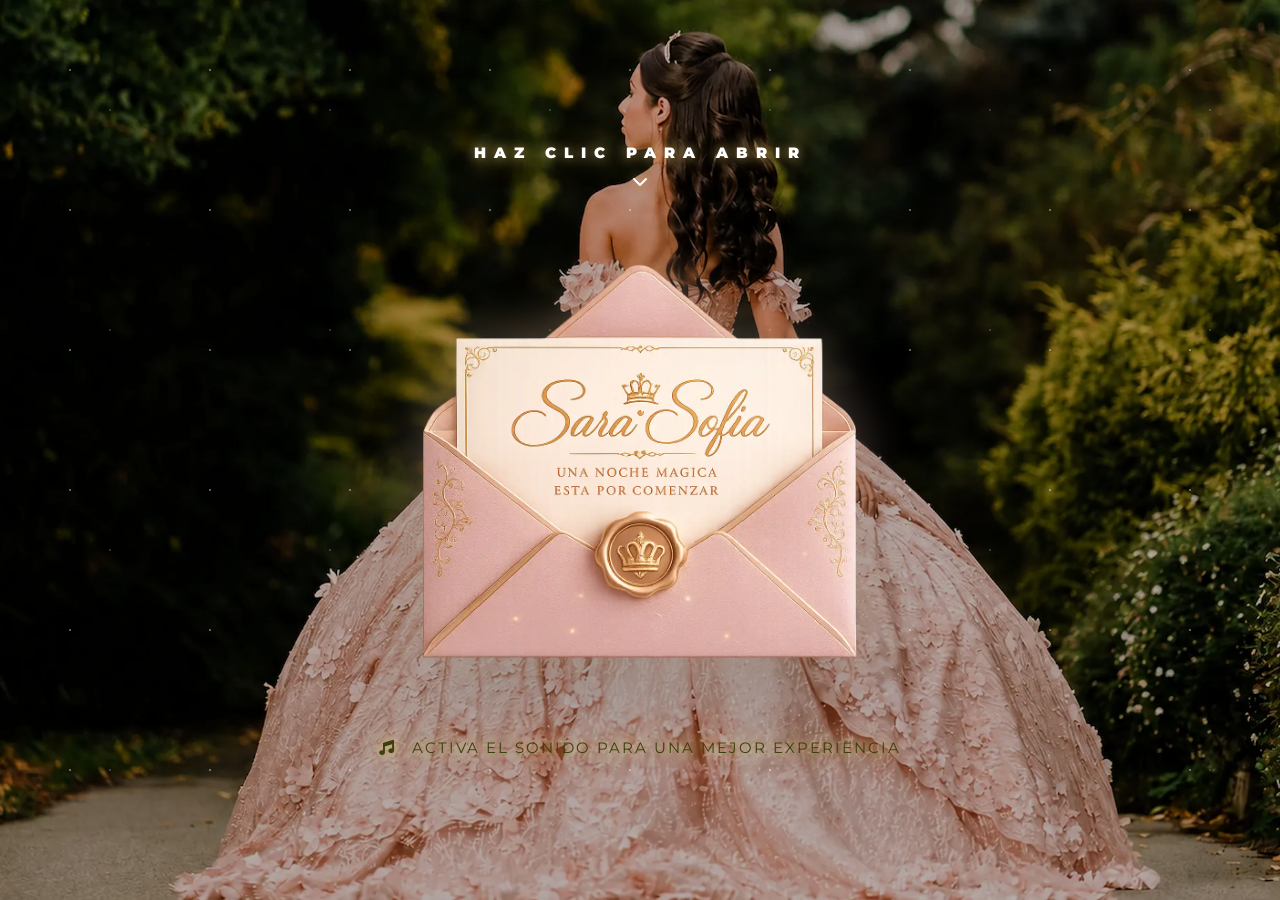
==== commit a113dad7: "Ajuste fondo y footer" ====
--- a/index.html
+++ b/index.html
@@ -4,19 +4,21 @@
     <meta charset="UTF-8">
     <meta name="viewport" content="width=device-width, initial-scale=1.0">
     <title>Los 15 de Sara Sofia</title>
-
+    <link rel="preconnect"
+          href="https://fonts.googleapis.com">
+    <link rel="preconnect"
+          href="https://fonts.gstatic.com"
+          crossorigin>
     <link href="https://fonts.googleapis.com/css2?family=Great+Vibes&family=Montserrat:wght@300;400;600&family=Playfair+Display:wght@400;700&display=swap"
           rel="stylesheet">
-
     <link rel="stylesheet"
           href="https://cdnjs.cloudflare.com/ajax/libs/font-awesome/6.5.1/css/all.min.css">
-
     <link rel="stylesheet" href="17289814/styles.css">
     <link rel="shortcut icon" href="favicon.ico" type="image/x-icon">
     <link rel="icon" href="favicon.ico" type="image/x-icon">
 </head>
 <body>
-
+<div class="global-fixed-background"></div>
 <!-- PANTALLA DE BIENVENIDA -->
 <div id="welcome-overlay">
 
@@ -287,11 +289,13 @@
             </div>
         </div>
     </section>
-    <div class="signature-footer">
-        Sara Sofia · 15 Años 2026
-    </div>
-    <div class="legal-footer">
-        © 2026 All Rights Reserved
+    <div class="footer-section">
+        <div class="signature-footer">
+            Sara Sofia · 15 Años 2026
+        </div>
+        <div class="legal-footer">
+            © 2026 All Rights Reserved
+        </div>
     </div>
 </main>
 
--- a/17289814/styles.css
+++ b/17289814/styles.css
@@ -20,44 +20,83 @@
     position: relative;
 }
 
+.global-fixed-background {
+    position: fixed;
+    inset: 0;
+    z-index: -10;
+    background-image: url("../87153632/back15Fondo-desktop.webp");
+    background-size: cover;
+    background-position: center center;
+    background-repeat: no-repeat;
+    pointer-events: none;
+    transform: translateZ(0);
+    will-change: transform;
+}
+
+.global-fixed-background::after {
+    content: "";
+    position: absolute;
+    inset: 0;
+    background: rgba(0, 0, 0, .18);
+}
+
+.hero,
+.gallery-section,
+.details-section {
+    background: transparent;
+}
+
+.quote-section,
+.countdown-section,
+.rsvp-section {
+    background: rgba(255, 255, 255, .88);
+    backdrop-filter: blur(6px);
+    -webkit-backdrop-filter: blur(6px);
+}
+
 @media (max-width: 768px) {
-    .hero,
-    .image-section {
-        background-attachment: scroll;
+    .global-fixed-background {
+        background-image: url("../87153632/back15Fondo-mobile.webp");
         background-position: center center;
-        background-size: cover;
-        background-image:url('../87153632/back15Fondo-mobile.webp');
     }
 }
 
 @media (max-width: 768px) {
     .welcome-bg {
-        background-image:url('../87153632/back15Fondo-mobile.webp');
+        background-image: url('../87153632/back15Fondo-mobile.webp');
     }
 }
 
 @media (max-width: 768px) {
-    .scroll-indicator {
-        bottom: 70px;
-    }
-}
-
-@media(max-width:768px){
-    .photo-card img{
-        width:100%;
-        max-width:280px;
-        height:auto;
-    }
-}
-
-@media(max-width:768px){
-    .rsvp-buttons{
-        flex-direction:column;
-        align-items:center;
-    }
-    .rsvp-buttons .gold-btn{
-        width:90%;
-        max-width:320px;
+    .photo-card img {
+        width: 100%;
+        max-width: 280px;
+        height: auto;
+    }
+}
+
+@media (hover: none) {
+    .photo-card:hover {
+        transform: none;
+    }
+}
+
+@media (max-width: 768px) {
+    .rsvp-buttons {
+        flex-direction: column;
+        align-items: center;
+    }
+
+    .rsvp-buttons .gold-btn {
+        width: 90%;
+        max-width: 320px;
+    }
+}
+
+@media (max-width: 768px) {
+    .petal {
+        width: 22px;
+        height: 22px;
     }
 }
 
@@ -95,8 +134,7 @@
 }
 
 .section {
-    min-height: 100vh;
-    min-height: 100svh;
+    min-height: 100dvh;
     display: flex;
     align-items: center;
     justify-content: center;
@@ -109,15 +147,11 @@
 }
 
 .hero {
-    min-height: 100vh;
-    min-height: 100svh;
-    background-image: url('../87153632/back15Fondo-desktop.webp');
-    background-size: cover;
-    background-position: center;
-    background-attachment: fixed;
+    min-height: 100dvh;
     color: white;
     position: relative;
     overflow: hidden;
+    background: transparent;
 }
 
 .hero-overlay {
@@ -239,16 +273,10 @@
     padding: 40px 30px;
     width: 260px;
     background: rgba(255, 255, 255, .92);
-
-    backdrop-filter: blur(8px);
-
+    backdrop-filter: blur(6px);
     border: 1px solid rgba(255, 255, 255, .4);
-
     box-shadow: 0 10px 30px rgba(0, 0, 0, .12);
-
     border-radius: 24px;
-
-    transition: .4s ease;
 }
 
 .detail-card:hover,
@@ -325,6 +353,7 @@
     opacity: 0;
     transform: translateY(30px);
     transition: 1s ease;
+    will-change: transform, opacity;
 }
 
 .fade-in.visible {
@@ -380,16 +409,19 @@
 /* FONDO */
 
 .welcome-bg {
-
     position: absolute;
     inset: 0;
-
     background-image: url('../87153632/back15Fondo-desktop.webp');
-
     background-size: cover;
     background-position: center;
-
-    filter: blur(2px) brightness(1.08);
+    transform: scale(1.03);
+}
+
+.welcome-bg::after {
+    content: "";
+    position: absolute;
+    inset: 0;
+    background: rgba(0, 0, 0, .28);
 }
 
 /* CAPA ROSADA */
@@ -746,15 +778,10 @@
 
 .scroll-indicator {
     position: absolute;
-    bottom: 40px;
     left: 50%;
     transform: translateX(-50%);
+    bottom: max(25px, env(safe-area-inset-bottom));
     z-index: 50;
-    display: flex;
-    flex-direction: column;
-    align-items: center;
-    color: white;
-    animation: bounceScroll 2s infinite;
 }
 
 /* TEXTO */
@@ -815,16 +842,7 @@
 
 .image-section {
     position: relative;
-
-    background-image: linear-gradient(
-            rgba(0, 0, 0, .45),
-            rgba(0, 0, 0, .45)
-    ),
-    url('../87153632/back15Fondo-desktop.webp');
-
-    background-size: cover;
-    background-position: center;
-    background-attachment: fixed;
+    background: transparent;
 }
 
 /* CAPA OSCURA/ROSA */
@@ -871,7 +889,7 @@
 
     background: rgba(255, 255, 255, .92);
 
-    backdrop-filter: blur(12px);
+    backdrop-filter: blur(6px);
 
     border: 1px solid rgba(255, 255, 255, .45);
 
@@ -906,38 +924,25 @@
 ========================================================= */
 
 .rsvp-section {
+    padding-bottom: 20px;
+}
+
+.rsvp-content {
     position: relative;
-    overflow: hidden;
-    padding: 20px;
-}
-
-.rsvp-content {
-
-    position: relative;
-
     max-width: 760px;
-
     margin: 0 auto;
-
-    padding: 20px 20px 10px;
+    padding: 0 12px;
 }
 
 /* NOMBRE */
 
 .rsvp-guest-name {
-
     font-family: var(--font-serif);
-
     font-size: clamp(2rem, 4vw, 3rem);
-
     font-style: italic;
-
     color: #4f4a4a;
-
     line-height: 1.3;
-
-    margin-top: 10px;
-    margin-bottom: 20px;
+    margin-bottom: 18px;
 }
 
 /* MENSAJE */
@@ -975,7 +980,7 @@
 
     box-shadow: 0 8px 25px rgba(0, 0, 0, .05);
 
-    backdrop-filter: blur(10px);
+    backdrop-filter: blur(6px);
 }
 
 .guest-badge i {
@@ -1025,56 +1030,49 @@
 /* RESPONSIVE */
 
 @media (max-width: 768px) {
-
     .rsvp-content {
-
-        padding: 10px 12px;
-    }
-
+        padding: 0 12px;
+    }
     .rsvp-guest-name {
-
         font-size: 2rem;
-
         margin-bottom: 18px;
     }
-
     .rsvp-message {
-
         font-size: 1.4rem;
-
         line-height: 1.6;
     }
-
     .guest-badge {
-
         padding: 12px 20px;
     }
-
     .guest-badge span {
-
         font-size: .9rem;
     }
-
     .rsvp-buttons .gold-btn {
-
-        min-width: 100%;
-
+        width: 100%;
+        max-width: 340px;
         height: 56px;
     }
 }
 
-.signature-footer {
-    text-align: center;
-    font-family: var(--font-serif);
-    color: var(--dusty-rose);
-    font-size: 1.1rem;
-}
-
-.legal-footer {
-    text-align: center;
-    margin-top: 8px;
-    font-size: .7rem;
-    opacity: .45;
+.footer-section{
+    background: rgba(255,255,255,.88);
+    backdrop-filter: blur(10px);
+    -webkit-backdrop-filter: blur(10px);
+    text-align:center;
+    padding:0;
+    margin:0;
+}
+
+.signature-footer{
+    font-family:var(--font-serif);
+    font-size:.5rem;
+    color:var(--dusty-rose);
+}
+
+.legal-footer{
+    margin-top:4px;
+    font-size:.4rem;
+    color:rgba(74,74,74,.6);
 }
 
 .form-success {
